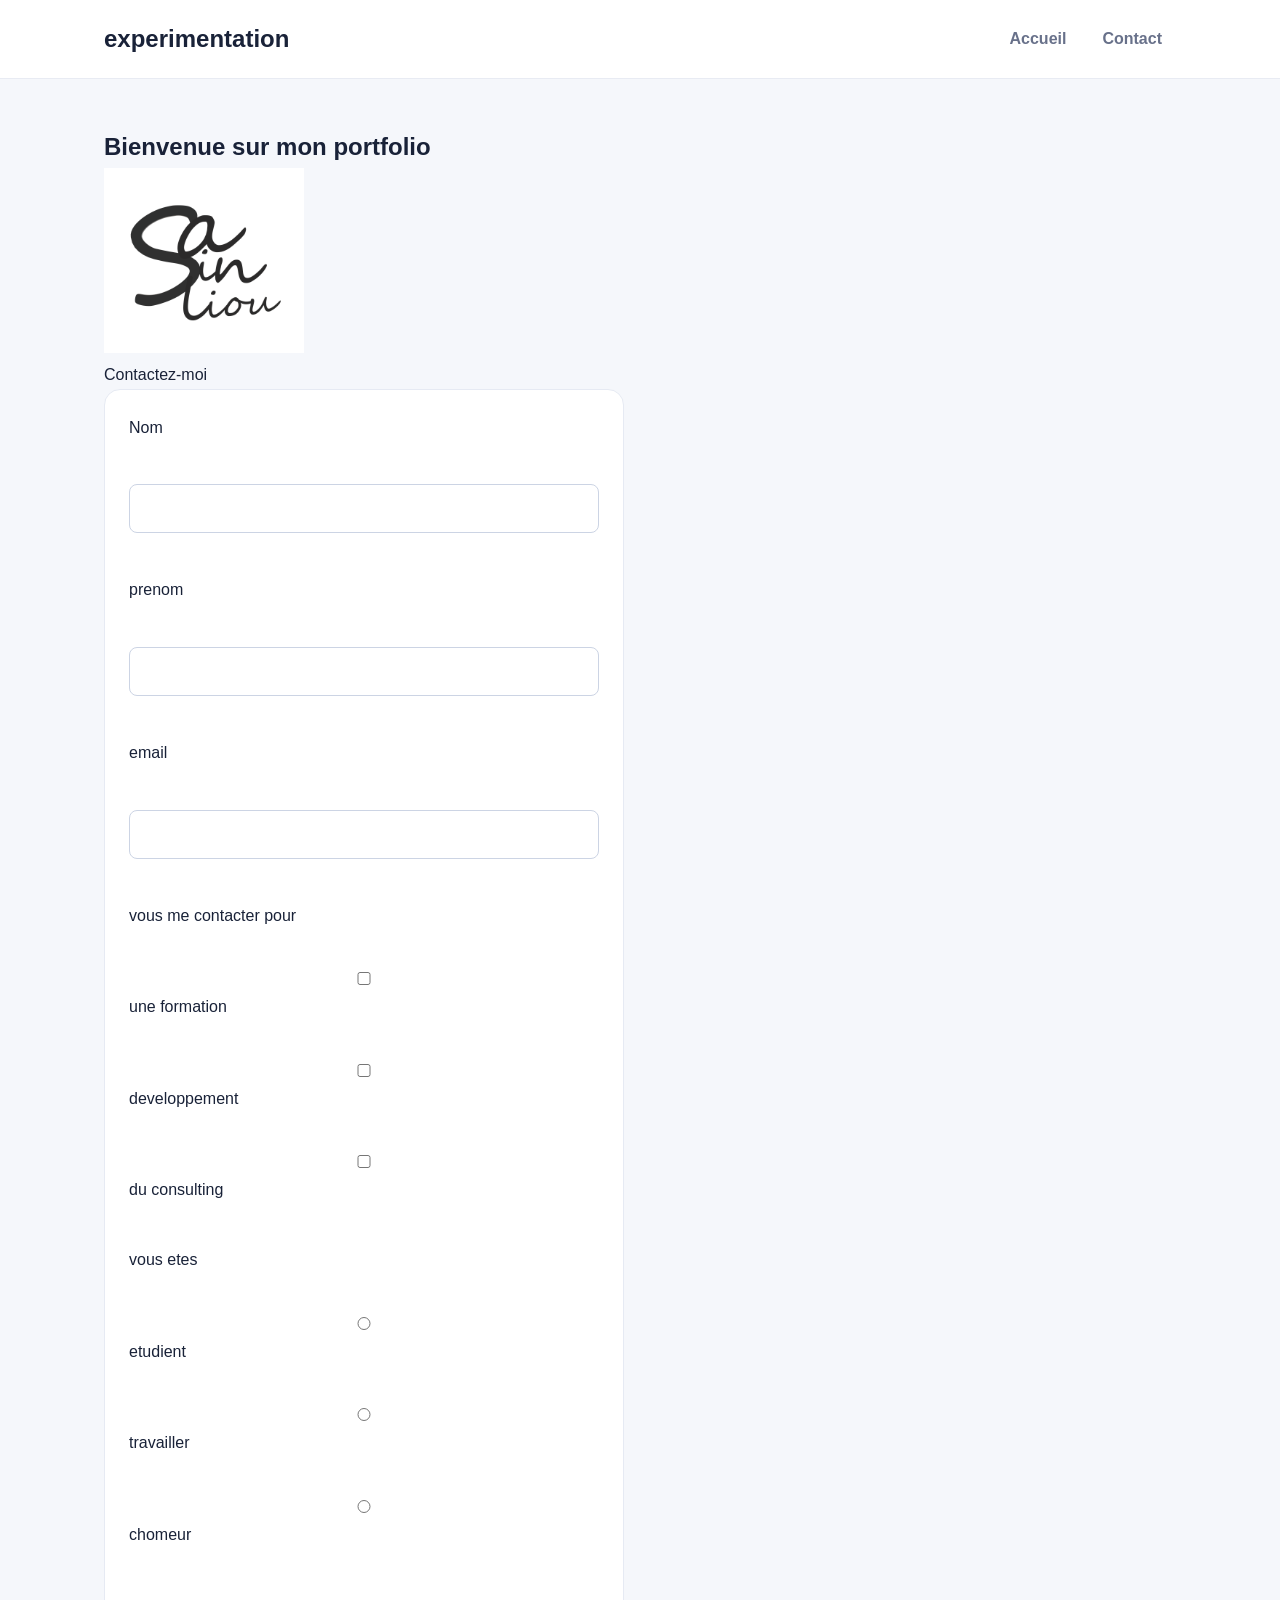
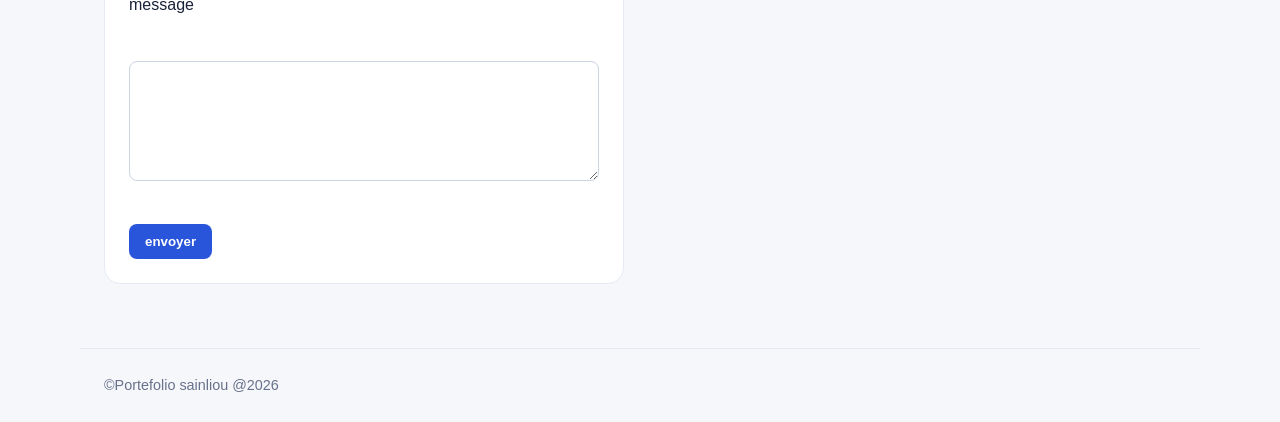
==== contact.html @ 85b21bdd "modif  index et style, cree contact  inset foto" ====
<!DOCTYPE html>
<html lang="fr">
  <head>
    <meta charset="UTF-8" />
    <meta name="viewport" content="width=device-width, initial-scale=1.0" />
    <title>experimentation</title>
    <link rel="stylesheet" href="style.css">
    <link rel="icon" href="img/sainliou02.png">
    
  </head>
  <body>

<header>
 
  <nav>
          <h1>experimentation</h1>
    <ul>
  <li> <a href="index.html">Accueil</a></li>
  
<li><a href="contact.html">Contact</a></li>
</ul>
  </nav>
</header>

<main>
  <h2>Bienvenue sur mon portfolio</h2>
    <img src="img/sainliou02.png" alt="Monogramme Sainliou" width="200">
    <p>Contactez-moi</p>
    
      <form action="" method="">
        <label for="nom">Nom</label><br>
        <input type="text" name="nom" id="nom"><br>
        <label for="prenom">prenom</label><br>
        <input type="text" name="prenom" id="prenom"><br>
        <label for="email">email</label><br>
        <input type="email" name="email" id="email" required><br>

                <label> vous me contacter pour</label><br>
        <input type="checkbox" name="besoin" id="formation">
        <label for="formation">une formation</label><br>
        <input type="checkbox" name="besoin" id="developpement">
        <label for="developpement">developpement</label><br>
        <input type="checkbox" name="besoin" id="consulting">
        <label for="consulting">du consulting</label><br>

                <label> vous etes</label><br>
        <input type="radio" name="categorie" id="etudient">
        <label for="etudient">etudient</label><br>
        <input type="radio" name="categorie" id="travailler">
        <label for="developpement">travailler</label><br>
        <input type="radio" name="categorie" id="chomeur">
        <label for="consulting">chomeur</label><br>


        <label for="message">message</label><br>
        <textarea name="message" id="message"></textarea><br>
        <button type="submit"> envoyer</button>
      </form>
  
  </main>
   

    <footer>
      <p>&copy;Portefolio sainliou @2026</p>
    </footer>
  </body>
</html>
---- style.css ----
* {
  box-sizing: border-box;
  margin: 0;
  padding: 0;
}

:root {
  --navy: #08162f;
  --blue: #2855d9;
  --light-blue: #edf3ff;
  --text: #192238;
  --muted: #68718a;
  --white: #ffffff;
}

html {
  scroll-behavior: smooth;
}

body {
  min-height: 100vh;
  background: #f5f7fb;
  color: var(--text);
  font-family: Arial, Helvetica, sans-serif;
  line-height: 1.7;
}

header {
  background: var(--white);
  border-bottom: 1px solid #e8ebf3;
}

nav {
  max-width: 1120px;
  height: 78px;
  margin: auto;
  padding: 0 24px;
  display: flex;
  align-items: center;
  justify-content: space-between;
}

.brand {
  display: flex;
  align-items: center;
  gap: 10px;
  color: var(--navy);
  font-weight: 800;
  text-decoration: none;
}

.brand img {
  width: 42px;
  height: 42px;
  border: 1px solid #dde3f1;
  border-radius: 50%;
  object-fit: cover;
  background: var(--white);
}

nav ul {
  display: flex;
  gap: 8px;
  list-style: none;
}

nav a {
  color: var(--muted);
  text-decoration: none;
}

nav ul a {
  display: block;
  padding: 8px 14px;
  border-radius: 8px;
  font-weight: 700;
}

nav ul a:hover,
nav ul a.active {
  background: var(--light-blue);
  color: var(--blue);
}

main {
  max-width: 1120px;
  margin: auto;
  padding: 48px 24px 64px;
}

.hero {
  min-height: 460px;
  display: grid;
  grid-template-columns: 1.35fr 0.65fr;
  align-items: center;
  gap: 48px;
  padding: 48px;
  border-radius: 24px;
  background: linear-gradient(135deg, var(--navy), #123c86);
  color: var(--white);
  overflow: hidden;
}

.eyebrow,
.card-label {
  color: #91aeea;
  font-size: 0.78rem;
  font-weight: 800;
  letter-spacing: 0.12em;
  text-transform: uppercase;
}

.hero h1 {
  max-width: 700px;
  margin: 12px 0 18px;
  font-size: clamp(2.4rem, 6vw, 4.8rem);
  line-height: 1.05;
}

.hero h1 span {
  color: #91b3ff;
}

.intro {
  max-width: 650px;
  color: #d9e2f7;
  font-size: 1.12rem;
}

.actions {
  display: flex;
  flex-wrap: wrap;
  gap: 12px;
  margin-top: 28px;
}

.button {
  padding: 12px 18px;
  border-radius: 10px;
  font-weight: 800;
  text-decoration: none;
  transition: transform 0.2s, background 0.2s;
}

.button:hover {
  transform: translateY(-2px);
}

.button.primary {
  background: var(--white);
  color: var(--navy);
}

.button.secondary {
  border: 1px solid #7f9dd8;
  color: var(--white);
}

.tags {
  display: flex;
  flex-wrap: wrap;
  gap: 8px;
  margin-top: 24px;
}

.tags span {
  padding: 6px 10px;
  border: 1px solid rgba(255, 255, 255, 0.18);
  border-radius: 999px;
  background: rgba(255, 255, 255, 0.08);
  font-size: 0.82rem;
}

.profile-mark {
  display: grid;
  place-items: center;
  min-height: 300px;
}

.profile-mark img {
  width: min(280px, 100%);
  aspect-ratio: 1;
  border: 10px solid rgba(255, 255, 255, 0.08);
  border-radius: 50%;
  background: var(--white);
  object-fit: cover;
}

.content-grid {
  display: grid;
  grid-template-columns: 1.5fr 0.75fr;
  gap: 20px;
  margin-top: 20px;
}

.card {
  padding: 32px;
  border: 1px solid #e7eaf2;
  border-radius: 18px;
  background: var(--white);
}

.card h2 {
  margin: 8px 0 16px;
  color: var(--navy);
  line-height: 1.25;
}

.card-label {
  color: var(--blue);
}

.about p + p {
  margin-top: 12px;
}

.details dl div {
  padding: 14px 0;
  border-bottom: 1px solid #edf0f5;
}

.details dl div:last-child {
  border-bottom: 0;
}

.details dt {
  color: var(--muted);
  font-size: 0.8rem;
  font-weight: 700;
  text-transform: uppercase;
}

.details dd {
  margin-top: 2px;
  font-weight: 800;
}

.education {
  margin-top: 20px;
}

.timeline {
  display: grid;
  grid-template-columns: 150px 1fr;
  align-items: start;
  gap: 24px;
  padding-top: 8px;
}

.timeline-year {
  color: var(--blue);
  font-weight: 800;
}

.timeline h3 {
  color: var(--navy);
}

.timeline p {
  color: var(--muted);
}

footer {
  max-width: 1120px;
  margin: auto;
  padding: 24px;
  border-top: 1px solid #e4e8f0;
  display: flex;
  justify-content: space-between;
  color: var(--muted);
  font-size: 0.9rem;
}

form {
  max-width: 520px;
  display: grid;
  gap: 8px;
  padding: 24px;
  border: 1px solid #e6eaf3;
  border-radius: 16px;
  background: var(--white);
}

input,
textarea {
  width: 100%;
  padding: 10px 12px;
  border: 1px solid #ccd4e4;
  border-radius: 8px;
  font: inherit;
}

textarea {
  min-height: 120px;
  resize: vertical;
}

button {
  width: fit-content;
  padding: 10px 16px;
  border: 0;
  border-radius: 8px;
  background: var(--blue);
  color: var(--white);
  font-weight: 800;
  cursor: pointer;
}

@media (max-width: 760px) {
  nav {
    height: 68px;
  }

  main {
    padding: 24px 16px 48px;
  }

  .hero {
    grid-template-columns: 1fr;
    gap: 20px;
    padding: 32px 24px;
  }

  .profile-mark {
    grid-row: 1;
    min-height: 220px;
  }

  .profile-mark img {
    width: 200px;
  }

  .content-grid {
    grid-template-columns: 1fr;
  }

  .timeline {
    grid-template-columns: 1fr;
    gap: 4px;
  }

  footer {
    flex-direction: column;
    gap: 4px;
  }
}
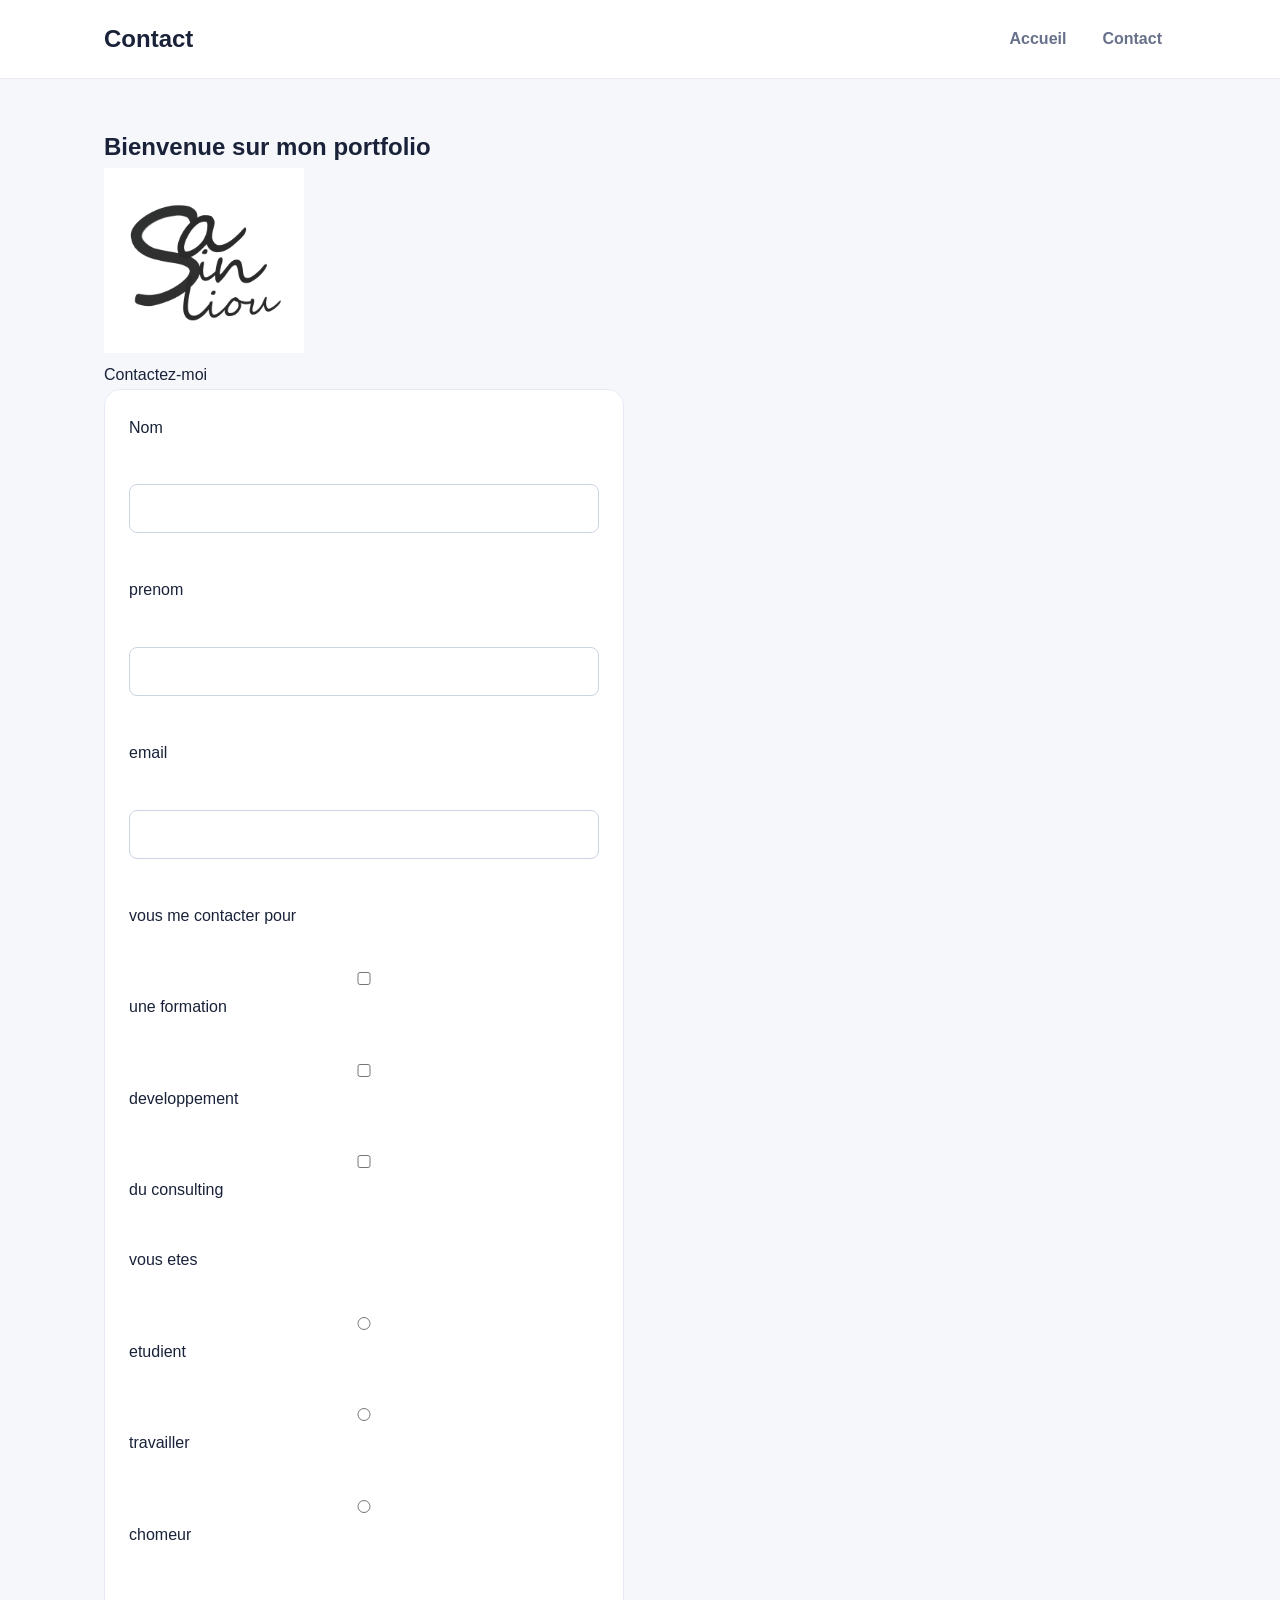
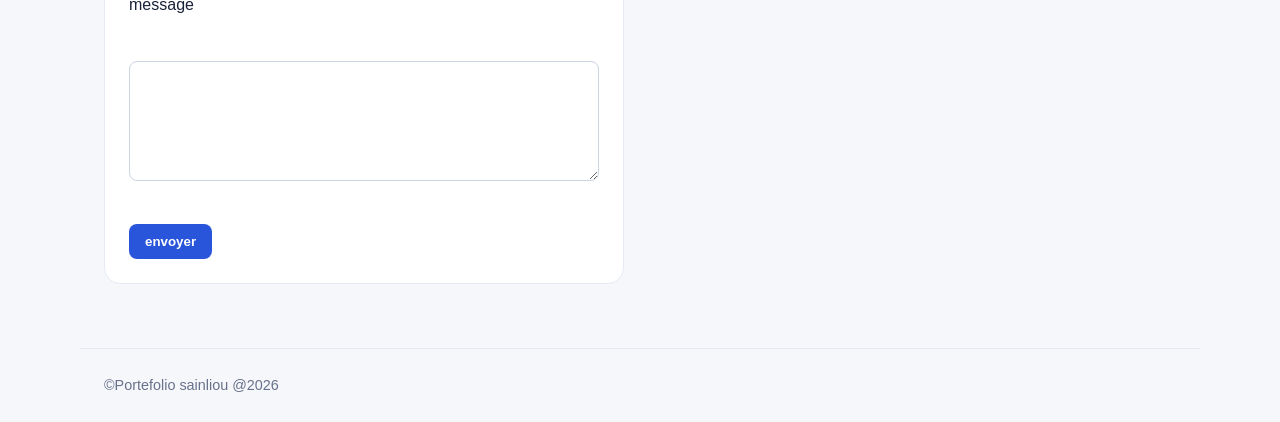
==== commit a8b1f038: "all name" ====
--- a/contact.html
+++ b/contact.html
@@ -3,7 +3,7 @@
   <head>
     <meta charset="UTF-8" />
     <meta name="viewport" content="width=device-width, initial-scale=1.0" />
-    <title>experimentation</title>
+    <title>SAINLIOU — Contact</title>
     <link rel="stylesheet" href="style.css">
     <link rel="icon" href="img/sainliou02.png">
     
@@ -13,7 +13,7 @@
 <header>
  
   <nav>
-          <h1>experimentation</h1>
+          <h1>Contact</h1>
     <ul>
   <li> <a href="index.html">Accueil</a></li>
   
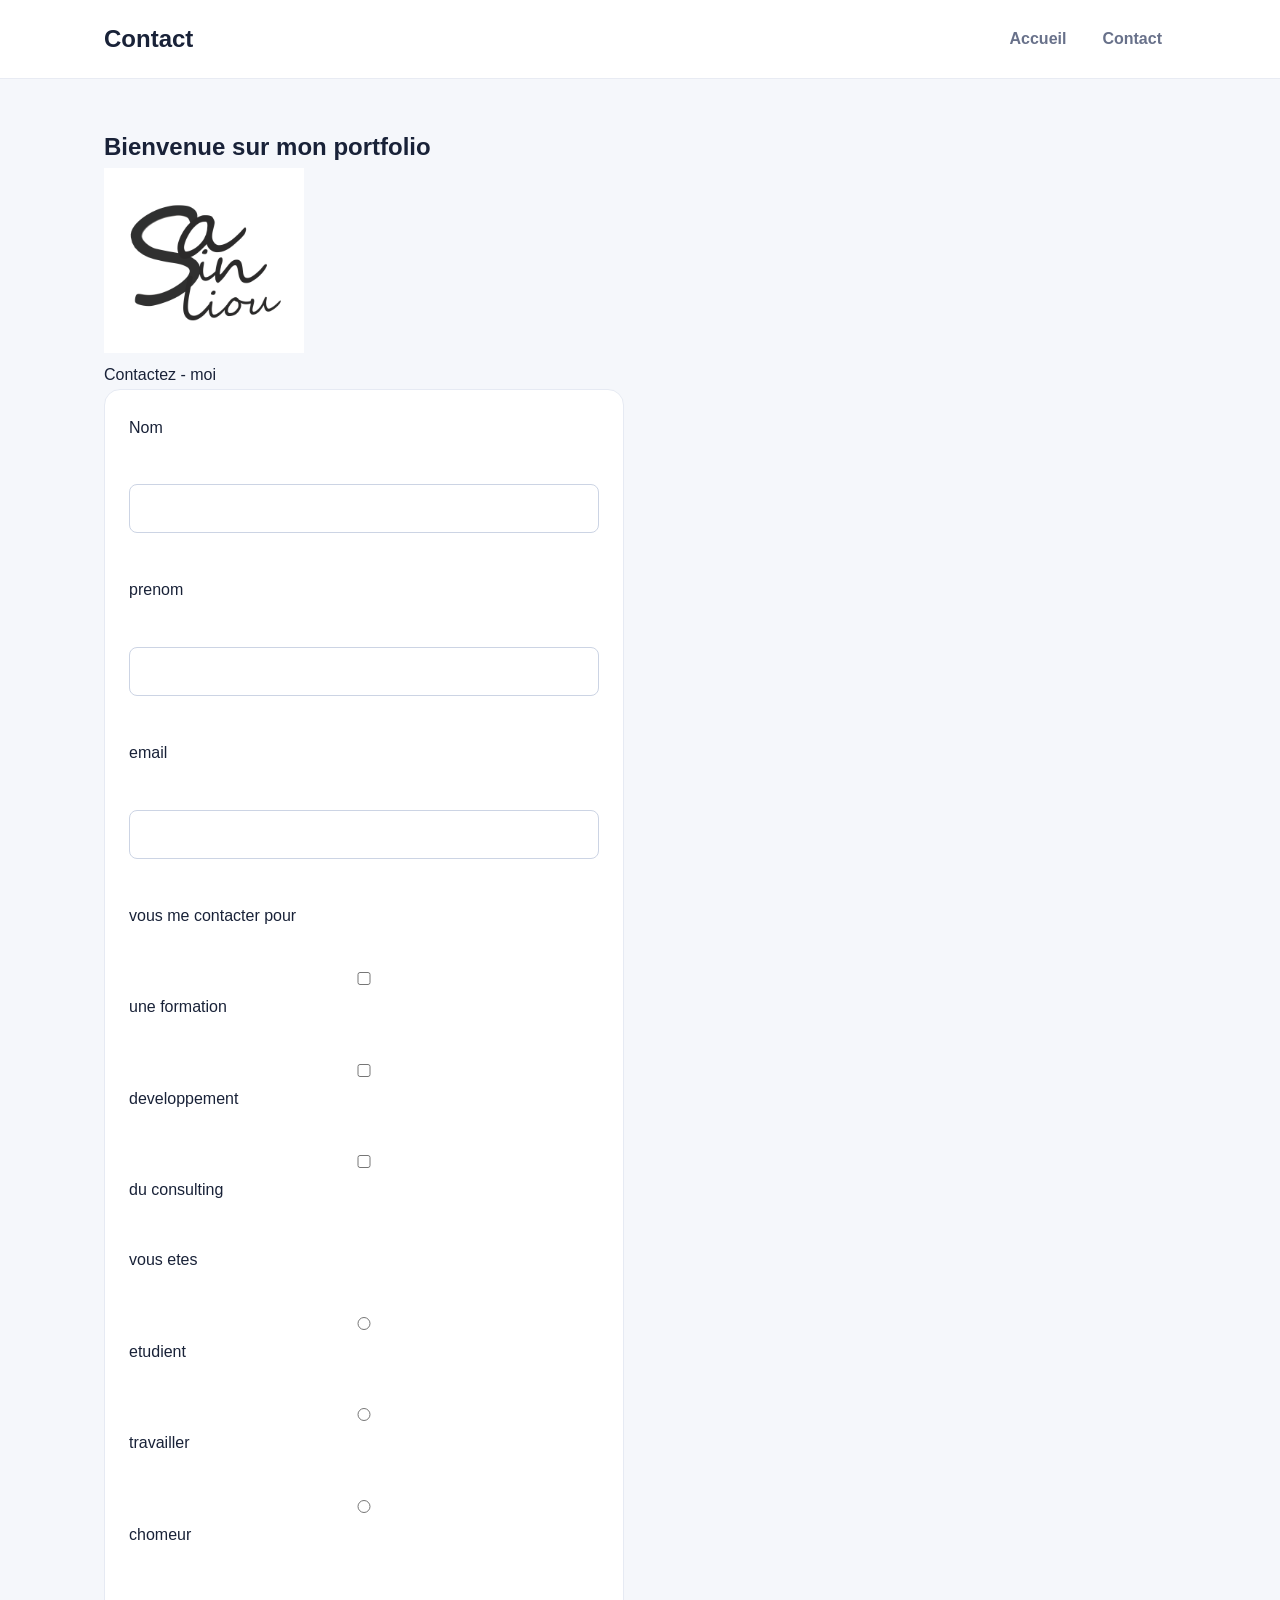
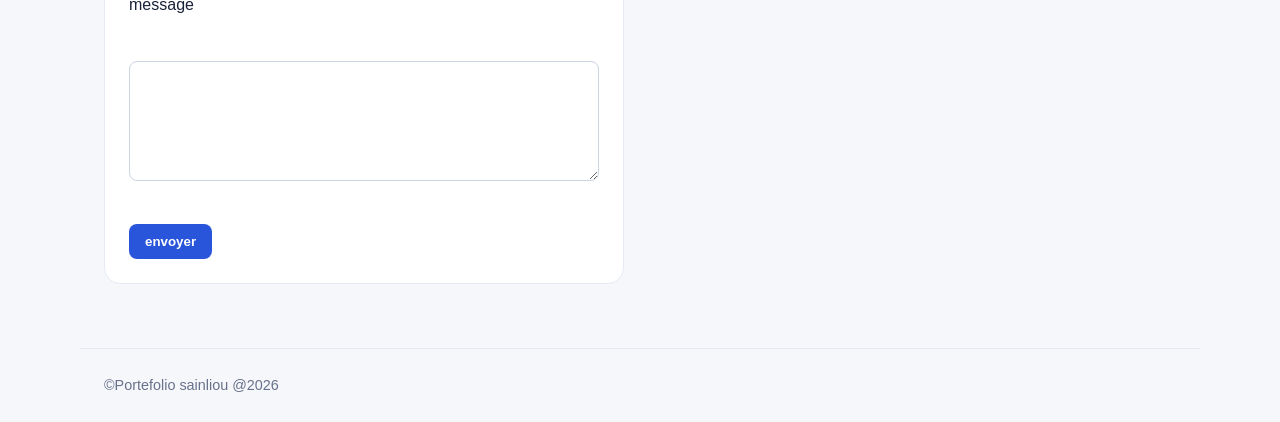
==== commit f4187f55: "destription all name" ====
--- a/contact.html
+++ b/contact.html
@@ -25,7 +25,7 @@
 <main>
   <h2>Bienvenue sur mon portfolio</h2>
     <img src="img/sainliou02.png" alt="Monogramme Sainliou" width="200">
-    <p>Contactez-moi</p>
+    <p>Contactez - moi</p>
     
       <form action="" method="">
         <label for="nom">Nom</label><br>
